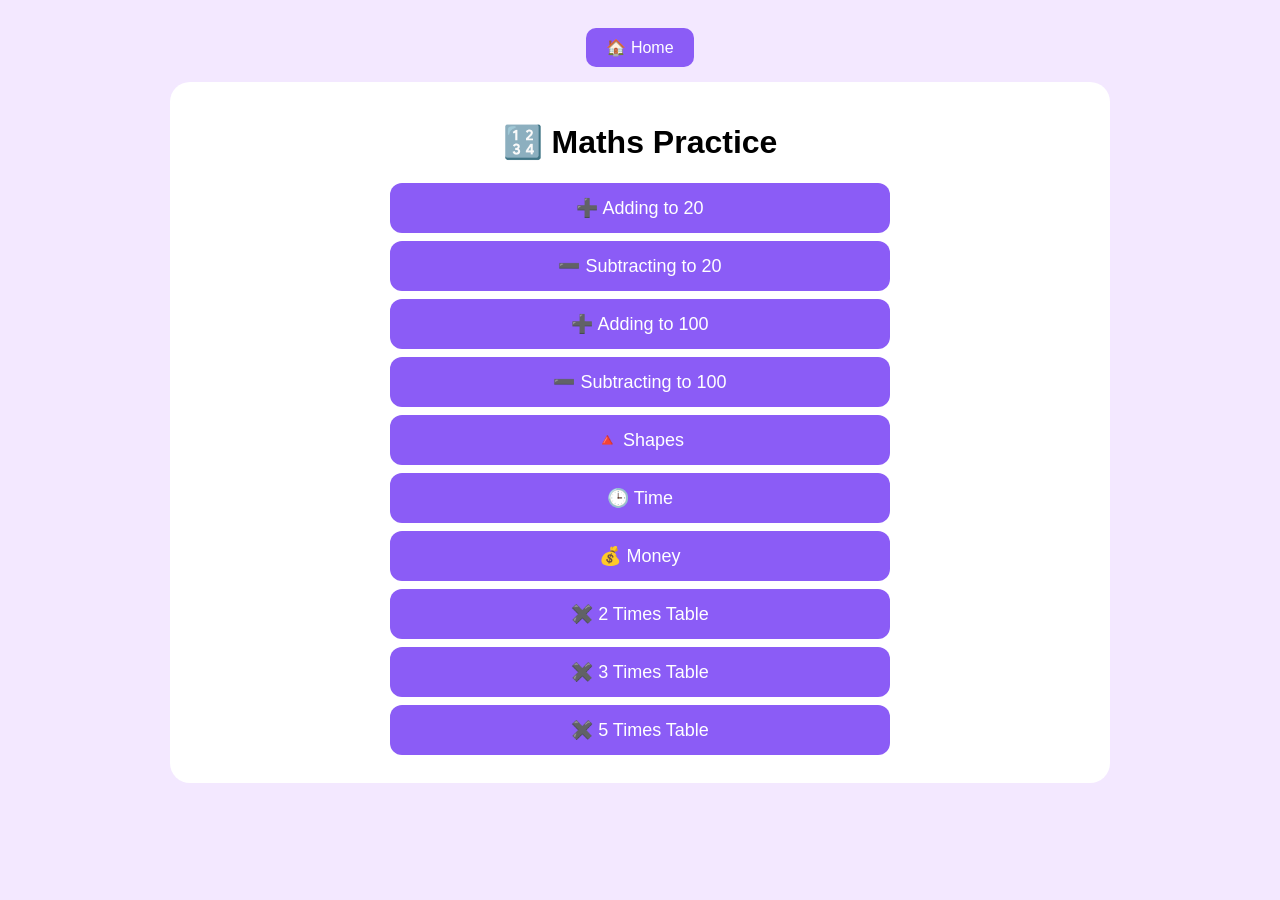
==== maths.html @ 7aa4fa1c "Add files via upload" ====
<!DOCTYPE html><html><head><meta charset="UTF-8"><meta name="viewport" content="width=device-width,initial-scale=1"><title>Maths Practice</title><style>body{font-family:Arial;background:#f3e8ff;padding:20px;text-align:center}.card{background:#fff;max-width:900px;margin:auto;padding:20px;border-radius:20px}.btn,.answer{display:block;width:100%;max-width:500px;margin:8px auto;padding:14px;border:none;border-radius:12px;background:#8b5cf6;color:#fff;font-size:18px}.home{display:inline-block;margin-bottom:15px;padding:10px 20px;background:#8b5cf6;color:#fff;text-decoration:none;border-radius:10px}</style></head><body><a class="home" href="index.html">🏠 Home</a><div class="card"><div id="menu"><h1>🔢 Maths Practice</h1><button class="btn" onclick="start('add20')">➕ Adding to 20</button><button class="btn" onclick="start('sub20')">➖ Subtracting to 20</button><button class="btn" onclick="start('add100')">➕ Adding to 100</button><button class="btn" onclick="start('sub100')">➖ Subtracting to 100</button><button class="btn" onclick="start('shapes')">🔺 Shapes</button><button class="btn" onclick="start('time')">🕒 Time</button><button class="btn" onclick="start('money')">💰 Money</button><button class="btn" onclick="start('tt2')">✖️ 2 Times Table</button><button class="btn" onclick="start('tt3')">✖️ 3 Times Table</button><button class="btn" onclick="start('tt5')">✖️ 5 Times Table</button></div><div id="quiz" style="display:none"><h2 id="prog"></h2><h2 id="question"></h2><div id="answers"></div></div></div><script>let cat='',qn=0,score=0,correct='';const TOTAL=10;const shapes=[['How many sides does a triangle have?','3',['2','3','4','5']],['Which shape has no corners?','Circle',['Circle','Square','Triangle','Rectangle']],['Which shape has 4 equal sides?','Square',['Rectangle','Circle','Square','Triangle']]];const times=[['Half past 3 is?','3:30',['3:15','3:30','3:45','4:00']],['One hour after 5 o'clock?','6',['4','5','6','7']],['Quarter past 4 is?','4:15',['4:15','4:30','4:45','5:15']]];const money=[['10p + 20p = ?','30p',['20p','30p','40p','50p']],['50p - 20p = ?','30p',['20p','30p','40p','50p']],['Which is worth more?','50p',['10p','20p','50p','5p']]];function r(n){return Math.floor(Math.random()*n)}function start(c){cat=c;qn=0;score=0;menu.style.display='none';quiz.style.display='block';nextQ()}function nextQ(){if(qn>=TOTAL){question.innerHTML='🏆 Finished!<br>Score: '+score+'/10';answers.innerHTML='<button class="btn" onclick="location.reload()">Play Again</button>';prog.innerHTML='';return;}prog.innerHTML='Question '+(qn+1)+' of 10 | Score '+score;let opts=[];switch(cat){case 'add20':{let a=r(11),b=r(11);correct=a+b;question.innerText=a+' + '+b+' = ?';break;}case 'sub20':{let a=10+r(11),b=r(a);correct=a-b;question.innerText=a+' - '+b+' = ?';break;}case 'add100':{let a=10+r(90),b=1+r(20);correct=a+b;question.innerText=a+' + '+b+' = ?';break;}case 'sub100':{let a=30+r(70),b=r(30);correct=a-b;question.innerText=a+' - '+b+' = ?';break;}case 'tt2':{let n=1+r(12);correct=n*2;question.innerText='2 × '+n+' = ?';break;}case 'tt3':{let n=1+r(12);correct=n*3;question.innerText='3 × '+n+' = ?';break;}case 'tt5':{let n=1+r(12);correct=n*5;question.innerText='5 × '+n+' = ?';break;}case 'shapes':{let s=shapes[r(shapes.length)];correct=s[1];question.innerText=s[0];opts=s[2];break;}case 'time':{let t=times[r(times.length)];correct=t[1];question.innerText=t[0];opts=t[2];break;}case 'money':{let m=money[r(money.length)];correct=m[1];question.innerText=m[0];opts=m[2];break;}}if(opts.length===0){opts=[correct];while(opts.length<4){let v=Number(correct)+(r(11)-5);if(!opts.includes(v))opts.push(v)}opts.sort(()=>Math.random()-.5)}answers.innerHTML='';opts.forEach(o=>{let b=document.createElement('button');b.className='answer';b.innerText=o;b.onclick=()=>{if(String(o)===String(correct))score++;qn++;nextQ()};answers.appendChild(b)})}</script></body></html>
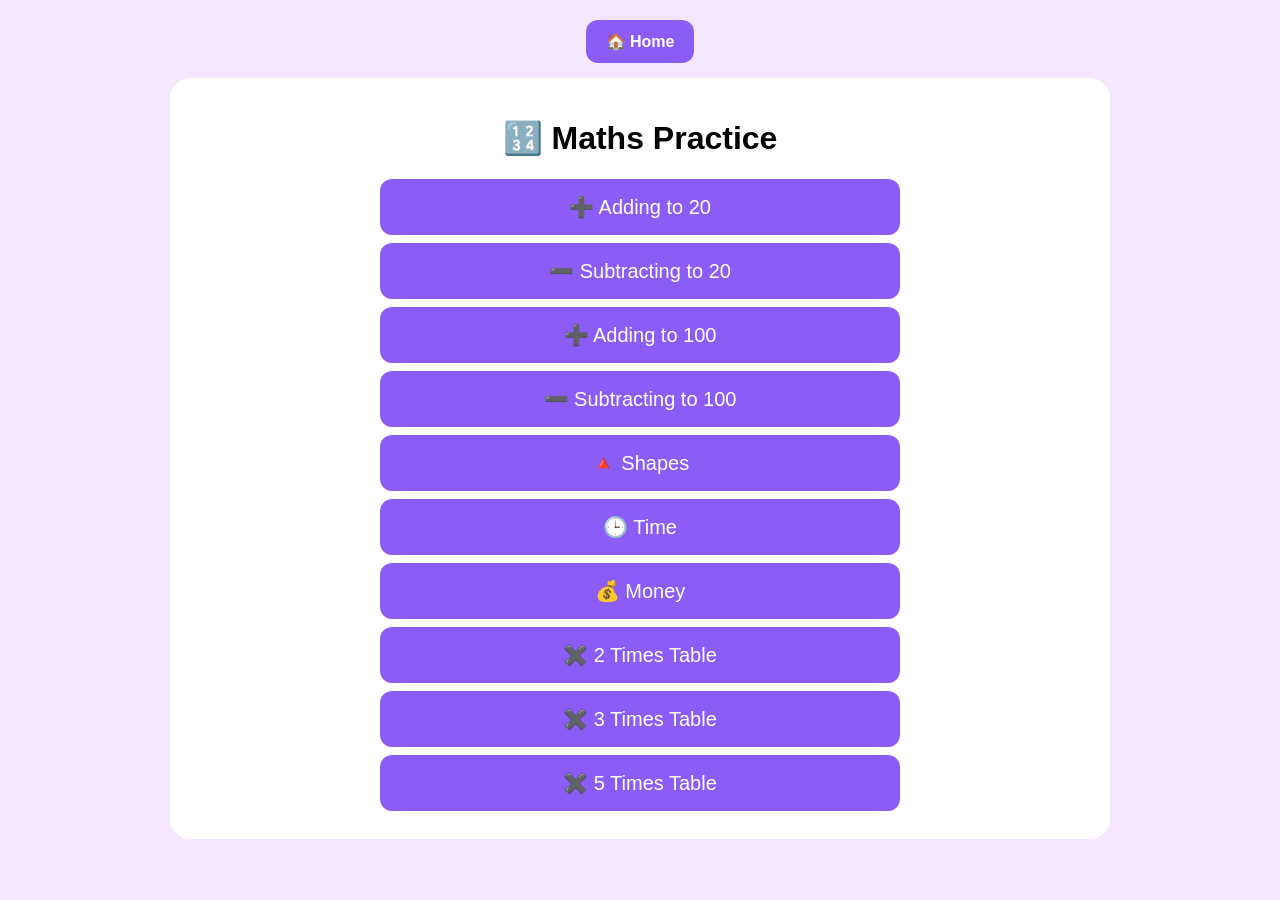
==== commit 1f6871ed: "Add files via upload" ====
--- a/maths.html
+++ b/maths.html
@@ -1 +1 @@
-<!DOCTYPE html><html><head><meta charset="UTF-8"><meta name="viewport" content="width=device-width,initial-scale=1"><title>Maths Practice</title><style>body{font-family:Arial;background:#f3e8ff;padding:20px;text-align:center}.card{background:#fff;max-width:900px;margin:auto;padding:20px;border-radius:20px}.btn,.answer{display:block;width:100%;max-width:500px;margin:8px auto;padding:14px;border:none;border-radius:12px;background:#8b5cf6;color:#fff;font-size:18px}.home{display:inline-block;margin-bottom:15px;padding:10px 20px;background:#8b5cf6;color:#fff;text-decoration:none;border-radius:10px}</style></head><body><a class="home" href="index.html">🏠 Home</a><div class="card"><div id="menu"><h1>🔢 Maths Practice</h1><button class="btn" onclick="start('add20')">➕ Adding to 20</button><button class="btn" onclick="start('sub20')">➖ Subtracting to 20</button><button class="btn" onclick="start('add100')">➕ Adding to 100</button><button class="btn" onclick="start('sub100')">➖ Subtracting to 100</button><button class="btn" onclick="start('shapes')">🔺 Shapes</button><button class="btn" onclick="start('time')">🕒 Time</button><button class="btn" onclick="start('money')">💰 Money</button><button class="btn" onclick="start('tt2')">✖️ 2 Times Table</button><button class="btn" onclick="start('tt3')">✖️ 3 Times Table</button><button class="btn" onclick="start('tt5')">✖️ 5 Times Table</button></div><div id="quiz" style="display:none"><h2 id="prog"></h2><h2 id="question"></h2><div id="answers"></div></div></div><script>let cat='',qn=0,score=0,correct='';const TOTAL=10;const shapes=[['How many sides does a triangle have?','3',['2','3','4','5']],['Which shape has no corners?','Circle',['Circle','Square','Triangle','Rectangle']],['Which shape has 4 equal sides?','Square',['Rectangle','Circle','Square','Triangle']]];const times=[['Half past 3 is?','3:30',['3:15','3:30','3:45','4:00']],['One hour after 5 o'clock?','6',['4','5','6','7']],['Quarter past 4 is?','4:15',['4:15','4:30','4:45','5:15']]];const money=[['10p + 20p = ?','30p',['20p','30p','40p','50p']],['50p - 20p = ?','30p',['20p','30p','40p','50p']],['Which is worth more?','50p',['10p','20p','50p','5p']]];function r(n){return Math.floor(Math.random()*n)}function start(c){cat=c;qn=0;score=0;menu.style.display='none';quiz.style.display='block';nextQ()}function nextQ(){if(qn>=TOTAL){question.innerHTML='🏆 Finished!<br>Score: '+score+'/10';answers.innerHTML='<button class="btn" onclick="location.reload()">Play Again</button>';prog.innerHTML='';return;}prog.innerHTML='Question '+(qn+1)+' of 10 | Score '+score;let opts=[];switch(cat){case 'add20':{let a=r(11),b=r(11);correct=a+b;question.innerText=a+' + '+b+' = ?';break;}case 'sub20':{let a=10+r(11),b=r(a);correct=a-b;question.innerText=a+' - '+b+' = ?';break;}case 'add100':{let a=10+r(90),b=1+r(20);correct=a+b;question.innerText=a+' + '+b+' = ?';break;}case 'sub100':{let a=30+r(70),b=r(30);correct=a-b;question.innerText=a+' - '+b+' = ?';break;}case 'tt2':{let n=1+r(12);correct=n*2;question.innerText='2 × '+n+' = ?';break;}case 'tt3':{let n=1+r(12);correct=n*3;question.innerText='3 × '+n+' = ?';break;}case 'tt5':{let n=1+r(12);correct=n*5;question.innerText='5 × '+n+' = ?';break;}case 'shapes':{let s=shapes[r(shapes.length)];correct=s[1];question.innerText=s[0];opts=s[2];break;}case 'time':{let t=times[r(times.length)];correct=t[1];question.innerText=t[0];opts=t[2];break;}case 'money':{let m=money[r(money.length)];correct=m[1];question.innerText=m[0];opts=m[2];break;}}if(opts.length===0){opts=[correct];while(opts.length<4){let v=Number(correct)+(r(11)-5);if(!opts.includes(v))opts.push(v)}opts.sort(()=>Math.random()-.5)}answers.innerHTML='';opts.forEach(o=>{let b=document.createElement('button');b.className='answer';b.innerText=o;b.onclick=()=>{if(String(o)===String(correct))score++;qn++;nextQ()};answers.appendChild(b)})}</script></body></html>+<!DOCTYPE html><html><head><meta charset="UTF-8"><meta name="viewport" content="width=device-width,initial-scale=1"><title>Maths Practice</title><style>body{font-family:Arial,sans-serif;background:#f3e8ff;margin:0;padding:20px;text-align:center}.home{display:inline-block;background:#8b5cf6;color:#fff;text-decoration:none;padding:12px 20px;border-radius:12px;margin-bottom:15px;font-weight:bold}.card{background:#fff;max-width:900px;margin:auto;border-radius:20px;padding:20px}.btn,.answer{display:block;width:100%;max-width:520px;margin:8px auto;padding:16px;border:none;border-radius:12px;background:#8b5cf6;color:#fff;font-size:20px}.answer{background:#60a5fa}</style></head><body><a href="index.html" class="home">🏠 Home</a><div class="card"><div id="menu"><h1>🔢 Maths Practice</h1><button class="btn" data-cat="add20">➕ Adding to 20</button><button class="btn" data-cat="sub20">➖ Subtracting to 20</button><button class="btn" data-cat="add100">➕ Adding to 100</button><button class="btn" data-cat="sub100">➖ Subtracting to 100</button><button class="btn" data-cat="shapes">🔺 Shapes</button><button class="btn" data-cat="time">🕒 Time</button><button class="btn" data-cat="money">💰 Money</button><button class="btn" data-cat="tt2">✖️ 2 Times Table</button><button class="btn" data-cat="tt3">✖️ 3 Times Table</button><button class="btn" data-cat="tt5">✖️ 5 Times Table</button></div><div id="quiz" style="display:none"><h2 id="progress"></h2><h2 id="question"></h2><div id="answers"></div></div></div><script>const TOTAL=10;let cat='',q=0,score=0,correct;const shapes=[{q:'How many sides does a triangle have?',a:'3',o:['2','3','4','5']},{q:'Which shape has no corners?',a:'Circle',o:['Circle','Square','Triangle','Rectangle']},{q:'Which shape has 4 equal sides?',a:'Square',o:['Rectangle','Circle','Square','Triangle']}];const times=[{q:'Half past 3 is?',a:'3:30',o:['3:15','3:30','3:45','4:00']},{q:'One hour after 5 o'clock?',a:'6',o:['4','5','6','7']},{q:'Quarter past 4 is?',a:'4:15',o:['4:15','4:30','4:45','5:15']}];const money=[{q:'10p + 20p = ?',a:'30p',o:['20p','30p','40p','50p']},{q:'50p - 20p = ?',a:'30p',o:['20p','30p','40p','50p']},{q:'Which is worth more?',a:'50p',o:['10p','20p','50p','5p']}];document.querySelectorAll('[data-cat]').forEach(b=>b.addEventListener('click',()=>startQuiz(b.dataset.cat)));function r(n){return Math.floor(Math.random()*n)}function startQuiz(c){cat=c;q=0;score=0;document.getElementById('menu').style.display='none';document.getElementById('quiz').style.display='block';nextQ()}function nextQ(){if(q>=TOTAL){finish();return;}document.getElementById('progress').textContent='Question '+(q+1)+' of 10 • Score '+score;let options=[];let text='';if(cat==='add20'){let a=r(11),b=r(11);correct=a+b;text=a+' + '+b+' = ?'}else if(cat==='sub20'){let a=10+r(11),b=r(a);correct=a-b;text=a+' - '+b+' = ?'}else if(cat==='add100'){let a=10+r(90),b=1+r(20);correct=a+b;text=a+' + '+b+' = ?'}else if(cat==='sub100'){let a=30+r(70),b=r(30);correct=a-b;text=a+' - '+b+' = ?'}else if(cat==='tt2'){let n=1+r(12);correct=n*2;text='2 × '+n+' = ?'}else if(cat==='tt3'){let n=1+r(12);correct=n*3;text='3 × '+n+' = ?'}else if(cat==='tt5'){let n=1+r(12);correct=n*5;text='5 × '+n+' = ?'}else if(cat==='shapes'){let s=shapes[r(shapes.length)];text=s.q;correct=s.a;options=s.o.slice()}else if(cat==='time'){let t=times[r(times.length)];text=t.q;correct=t.a;options=t.o.slice()}else if(cat==='money'){let m=money[r(money.length)];text=m.q;correct=m.a;options=m.o.slice()}document.getElementById('question').textContent=text;if(options.length===0){options=[correct];while(options.length<4){let v=correct+(r(11)-5);if(!options.includes(v))options.push(v)}options.sort(()=>Math.random()-0.5)}let ad=document.getElementById('answers');ad.innerHTML='';options.forEach(o=>{let b=document.createElement('button');b.className='answer';b.textContent=o;b.addEventListener('click',()=>{if(String(o)===String(correct))score++;q++;nextQ();});ad.appendChild(b);});}function finish(){document.getElementById('progress').textContent='';document.getElementById('question').innerHTML='🏆 Well Done!<br>Score: '+score+'/10';document.getElementById('answers').innerHTML='<button class="btn" onclick="location.reload()">Play Again</button>';}</script></body></html>
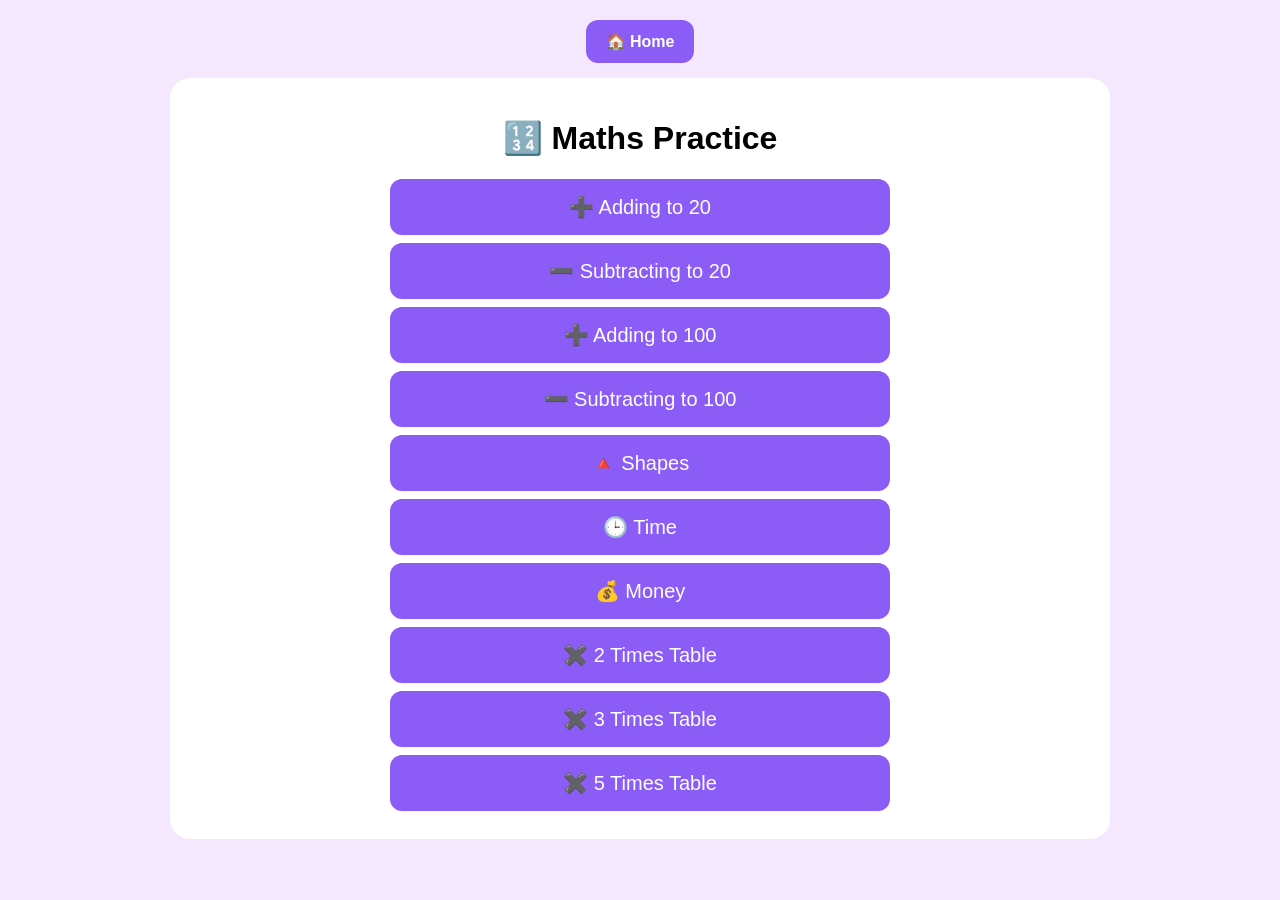
==== commit a5a90542: "Refactor maths.html for improved structure and readability" ====
--- a/maths.html
+++ b/maths.html
@@ -1 +1,342 @@
-<!DOCTYPE html><html><head><meta charset="UTF-8"><meta name="viewport" content="width=device-width,initial-scale=1"><title>Maths Practice</title><style>body{font-family:Arial,sans-serif;background:#f3e8ff;margin:0;padding:20px;text-align:center}.home{display:inline-block;background:#8b5cf6;color:#fff;text-decoration:none;padding:12px 20px;border-radius:12px;margin-bottom:15px;font-weight:bold}.card{background:#fff;max-width:900px;margin:auto;border-radius:20px;padding:20px}.btn,.answer{display:block;width:100%;max-width:520px;margin:8px auto;padding:16px;border:none;border-radius:12px;background:#8b5cf6;color:#fff;font-size:20px}.answer{background:#60a5fa}</style></head><body><a href="index.html" class="home">🏠 Home</a><div class="card"><div id="menu"><h1>🔢 Maths Practice</h1><button class="btn" data-cat="add20">➕ Adding to 20</button><button class="btn" data-cat="sub20">➖ Subtracting to 20</button><button class="btn" data-cat="add100">➕ Adding to 100</button><button class="btn" data-cat="sub100">➖ Subtracting to 100</button><button class="btn" data-cat="shapes">🔺 Shapes</button><button class="btn" data-cat="time">🕒 Time</button><button class="btn" data-cat="money">💰 Money</button><button class="btn" data-cat="tt2">✖️ 2 Times Table</button><button class="btn" data-cat="tt3">✖️ 3 Times Table</button><button class="btn" data-cat="tt5">✖️ 5 Times Table</button></div><div id="quiz" style="display:none"><h2 id="progress"></h2><h2 id="question"></h2><div id="answers"></div></div></div><script>const TOTAL=10;let cat='',q=0,score=0,correct;const shapes=[{q:'How many sides does a triangle have?',a:'3',o:['2','3','4','5']},{q:'Which shape has no corners?',a:'Circle',o:['Circle','Square','Triangle','Rectangle']},{q:'Which shape has 4 equal sides?',a:'Square',o:['Rectangle','Circle','Square','Triangle']}];const times=[{q:'Half past 3 is?',a:'3:30',o:['3:15','3:30','3:45','4:00']},{q:'One hour after 5 o'clock?',a:'6',o:['4','5','6','7']},{q:'Quarter past 4 is?',a:'4:15',o:['4:15','4:30','4:45','5:15']}];const money=[{q:'10p + 20p = ?',a:'30p',o:['20p','30p','40p','50p']},{q:'50p - 20p = ?',a:'30p',o:['20p','30p','40p','50p']},{q:'Which is worth more?',a:'50p',o:['10p','20p','50p','5p']}];document.querySelectorAll('[data-cat]').forEach(b=>b.addEventListener('click',()=>startQuiz(b.dataset.cat)));function r(n){return Math.floor(Math.random()*n)}function startQuiz(c){cat=c;q=0;score=0;document.getElementById('menu').style.display='none';document.getElementById('quiz').style.display='block';nextQ()}function nextQ(){if(q>=TOTAL){finish();return;}document.getElementById('progress').textContent='Question '+(q+1)+' of 10 • Score '+score;let options=[];let text='';if(cat==='add20'){let a=r(11),b=r(11);correct=a+b;text=a+' + '+b+' = ?'}else if(cat==='sub20'){let a=10+r(11),b=r(a);correct=a-b;text=a+' - '+b+' = ?'}else if(cat==='add100'){let a=10+r(90),b=1+r(20);correct=a+b;text=a+' + '+b+' = ?'}else if(cat==='sub100'){let a=30+r(70),b=r(30);correct=a-b;text=a+' - '+b+' = ?'}else if(cat==='tt2'){let n=1+r(12);correct=n*2;text='2 × '+n+' = ?'}else if(cat==='tt3'){let n=1+r(12);correct=n*3;text='3 × '+n+' = ?'}else if(cat==='tt5'){let n=1+r(12);correct=n*5;text='5 × '+n+' = ?'}else if(cat==='shapes'){let s=shapes[r(shapes.length)];text=s.q;correct=s.a;options=s.o.slice()}else if(cat==='time'){let t=times[r(times.length)];text=t.q;correct=t.a;options=t.o.slice()}else if(cat==='money'){let m=money[r(money.length)];text=m.q;correct=m.a;options=m.o.slice()}document.getElementById('question').textContent=text;if(options.length===0){options=[correct];while(options.length<4){let v=correct+(r(11)-5);if(!options.includes(v))options.push(v)}options.sort(()=>Math.random()-0.5)}let ad=document.getElementById('answers');ad.innerHTML='';options.forEach(o=>{let b=document.createElement('button');b.className='answer';b.textContent=o;b.addEventListener('click',()=>{if(String(o)===String(correct))score++;q++;nextQ();});ad.appendChild(b);});}function finish(){document.getElementById('progress').textContent='';document.getElementById('question').innerHTML='🏆 Well Done!<br>Score: '+score+'/10';document.getElementById('answers').innerHTML='<button class="btn" onclick="location.reload()">Play Again</button>';}</script></body></html>+<!DOCTYPE html>
+<html lang="en">
+
+<head>
+<meta charset="UTF-8">
+<meta name="viewport" content="width=device-width, initial-scale=1">
+
+<title>Maths Practice</title>
+
+<style>
+
+body{
+    font-family:Arial,sans-serif;
+    background:#f3e8ff;
+    margin:0;
+    padding:20px;
+    text-align:center;
+}
+
+.home{
+    display:inline-block;
+    background:#8b5cf6;
+    color:white;
+    text-decoration:none;
+    padding:12px 20px;
+    border-radius:12px;
+    margin-bottom:15px;
+    font-weight:bold;
+}
+
+.card{
+    background:white;
+    max-width:900px;
+    margin:auto;
+    border-radius:20px;
+    padding:20px;
+}
+
+.btn{
+    display:block;
+    width:100%;
+    max-width:500px;
+    margin:8px auto;
+    padding:16px;
+    border:none;
+    border-radius:12px;
+    background:#8b5cf6;
+    color:white;
+    font-size:20px;
+}
+
+.answer{
+    display:block;
+    width:100%;
+    max-width:400px;
+    margin:8px auto;
+    padding:16px;
+    border:none;
+    border-radius:12px;
+    background:#60a5fa;
+    color:white;
+    font-size:20px;
+}
+
+</style>
+</head>
+
+<body>
+
+<a href="index.html" class="home">🏠 Home</a>
+
+<div class="card">
+
+<div id="menu">
+
+<h1>🔢 Maths Practice</h1>
+
+<button class="btn" onclick="startQuiz('add20')">➕ Adding to 20</button>
+
+<button class="btn" onclick="startQuiz('sub20')">➖ Subtracting to 20</button>
+
+<button class="btn" onclick="startQuiz('add100')">➕ Adding to 100</button>
+
+<button class="btn" onclick="startQuiz('sub100')">➖ Subtracting to 100</button>
+
+<button class="btn" onclick="startQuiz('shapes')">🔺 Shapes</button>
+
+<button class="btn" onclick="startQuiz('time')">🕒 Time</button>
+
+<button class="btn" onclick="startQuiz('money')">💰 Money</button>
+
+<button class="btn" onclick="startQuiz('tt2')">✖️ 2 Times Table</button>
+
+<button class="btn" onclick="startQuiz('tt3')">✖️ 3 Times Table</button>
+
+<button class="btn" onclick="startQuiz('tt5')">✖️ 5 Times Table</button>
+
+</div>
+
+<div id="quiz" style="display:none;">
+
+<h2 id="progress"></h2>
+
+<h2 id="question"></h2>
+
+<div id="answers"></div>
+
+</div>
+
+</div>
+
+<script>
+
+var category="";
+var questionNumber=0;
+var score=0;
+var correctAnswer="";
+var TOTAL=10;
+
+function random(max){
+    return Math.floor(Math.random()*max);
+}
+
+function startQuiz(cat){
+
+    category=cat;
+    questionNumber=0;
+    score=0;
+
+    document.getElementById("menu").style.display="none";
+    document.getElementById("quiz").style.display="block";
+
+    nextQuestion();
+}
+
+function nextQuestion(){
+
+    if(questionNumber>=TOTAL){
+
+        finishQuiz();
+        return;
+    }
+
+    document.getElementById("progress").innerHTML=
+    "Question "
+    +(questionNumber+1)
+    +" of 10 - Score "
+    +score;
+
+    generateQuestion();
+}
+
+function generateQuestion(){
+
+    var question="";
+    var options=[];
+
+    if(category==="add20"){
+
+        var a=random(11);
+        var b=random(11);
+
+        correctAnswer=a+b;
+
+        question=a+" + "+b+" = ?";
+    }
+
+    else if(category==="sub20"){
+
+        var a=10+random(11);
+        var b=random(a);
+
+        correctAnswer=a-b;
+
+        question=a+" - "+b+" = ?";
+    }
+
+    else if(category==="add100"){
+
+        var a=10+random(90);
+        var b=1+random(20);
+
+        correctAnswer=a+b;
+
+        question=a+" + "+b+" = ?";
+    }
+
+    else if(category==="sub100"){
+
+        var a=30+random(70);
+        var b=random(30);
+
+        correctAnswer=a-b;
+
+        question=a+" - "+b+" = ?";
+    }
+
+    else if(category==="tt2"){
+
+        var n=1+random(12);
+
+        correctAnswer=n*2;
+
+        question="2 × "+n+" = ?";
+    }
+
+    else if(category==="tt3"){
+
+        var n=1+random(12);
+
+        correctAnswer=n*3;
+
+        question="3 × "+n+" = ?";
+    }
+
+    else if(category==="tt5"){
+
+        var n=1+random(12);
+
+        correctAnswer=n*5;
+
+        question="5 × "+n+" = ?";
+    }
+
+    else if(category==="shapes"){
+
+        var qs=[
+            ["How many sides does a triangle have?","3",["2","3","4","5"]],
+            ["Which shape has no corners?","Circle",["Circle","Square","Triangle","Rectangle"]],
+            ["Which shape has 4 equal sides?","Square",["Rectangle","Circle","Square","Triangle"]]
+        ];
+
+        var pick=qs[random(qs.length)];
+
+        question=pick[0];
+        correctAnswer=pick[1];
+        options=pick[2];
+    }
+
+    else if(category==="time"){
+
+        var qs=[
+            ["Half past 3 is?","3:30",["3:15","3:30","3:45","4:00"]],
+            ["One hour after 5 o'clock?","6",["4","5","6","7"]],
+            ["Quarter past 4 is?","4:15",["4:15","4:30","4:45","5:15"]]
+        ];
+
+        var pick=qs[random(qs.length)];
+
+        question=pick[0];
+        correctAnswer=pick[1];
+        options=pick[2];
+    }
+
+    else if(category==="money"){
+
+        var qs=[
+            ["10p + 20p = ?","30p",["20p","30p","40p","50p"]],
+            ["50p - 20p = ?","30p",["20p","30p","40p","50p"]],
+            ["Which is worth more?","50p",["10p","20p","50p","5p"]]
+        ];
+
+        var pick=qs[random(qs.length)];
+
+        question=pick[0];
+        correctAnswer=pick[1];
+        options=pick[2];
+    }
+
+    document.getElementById("question").innerHTML=
+    question;
+
+    if(options.length===0){
+
+        options=[correctAnswer];
+
+        while(options.length<4){
+
+            var fake=
+            correctAnswer+
+            (random(11)-5);
+
+            if(options.indexOf(fake)===-1){
+                options.push(fake);
+            }
+        }
+    }
+
+    options.sort(function(){
+        return Math.random()-0.5;
+    });
+
+    var container=
+    document.getElementById("answers");
+
+    container.innerHTML="";
+
+    for(var i=0;i<options.length;i++){
+
+        var btn=
+        document.createElement("button");
+
+        btn.className="answer";
+
+        btn.innerHTML=options[i];
+
+        btn.onclick=(function(value){
+
+            return function(){
+
+                if(String(value)===String(correctAnswer)){
+                    score++;
+                }
+
+                questionNumber++;
+
+                nextQuestion();
+            };
+
+        })(options[i]);
+
+        container.appendChild(btn);
+    }
+}
+
+function finishQuiz(){
+
+    document.getElementById("progress").innerHTML="";
+
+    document.getElementById("question").innerHTML=
+    "🏆 Well Done!<br><br>Score: "
+    +score+
+    "/10";
+
+    document.getElementById("answers").innerHTML=
+    '<button class="btn" onclick="location.reload()">Play Again</button>';
+}
+
+</script>
+
+</body>
+</html>
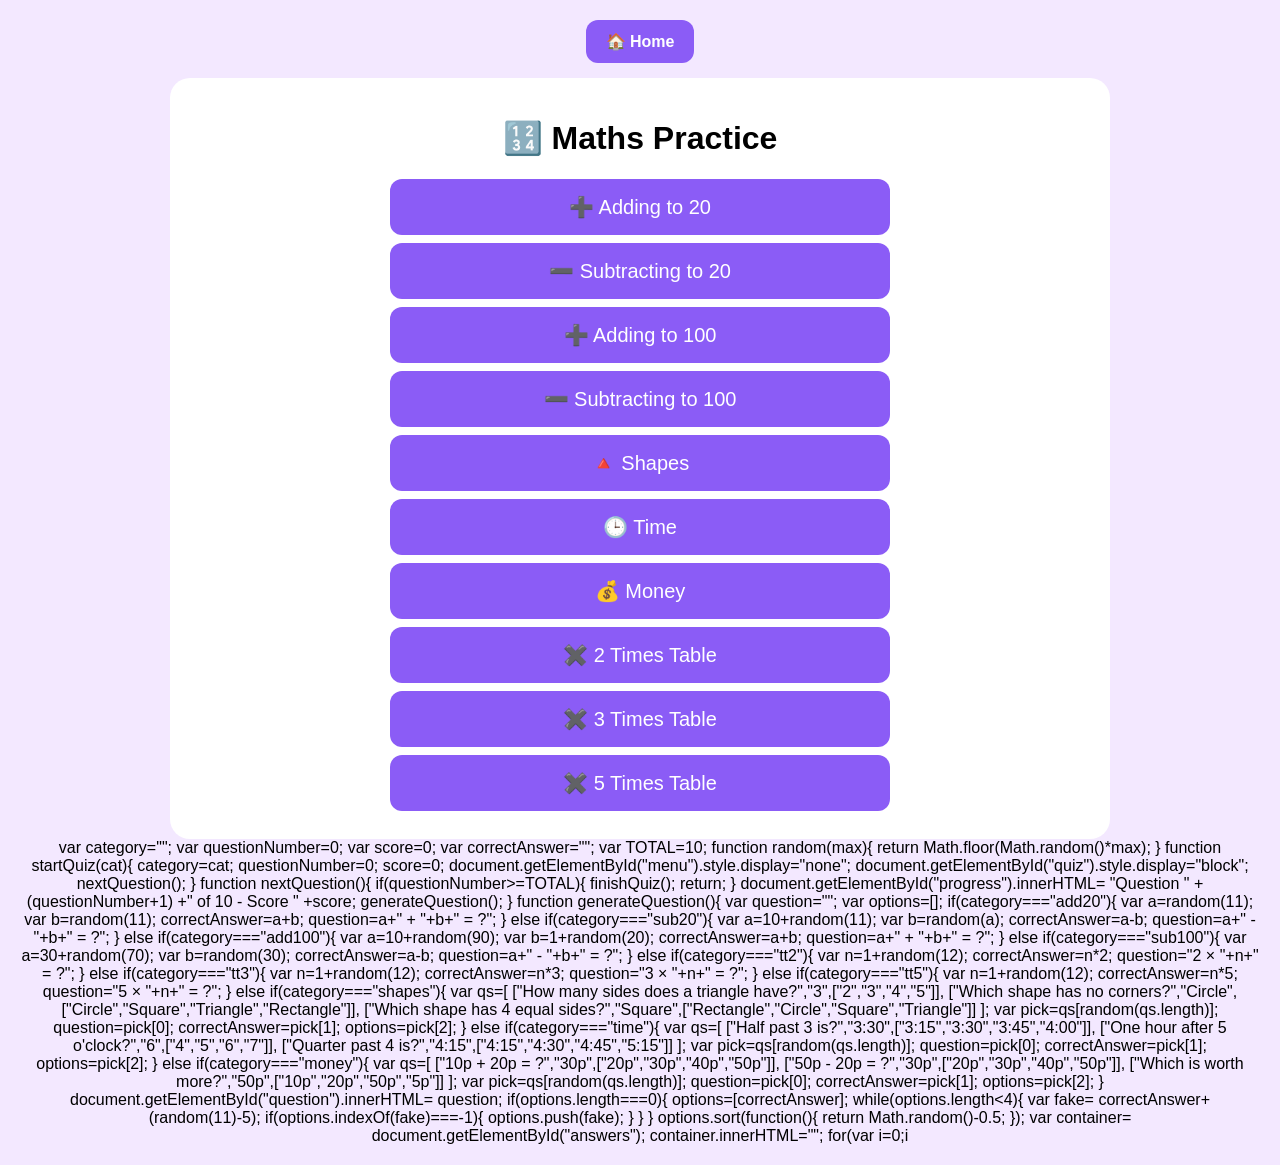
==== commit 350e3fba: "Add startQuiz function to alert user name" ====
--- a/maths.html
+++ b/maths.html
@@ -111,6 +111,12 @@
 
 <script>
 
+function startQuiz(name){
+    alert(name);
+}
+
+</script>
+
 var category="";
 var questionNumber=0;
 var score=0;
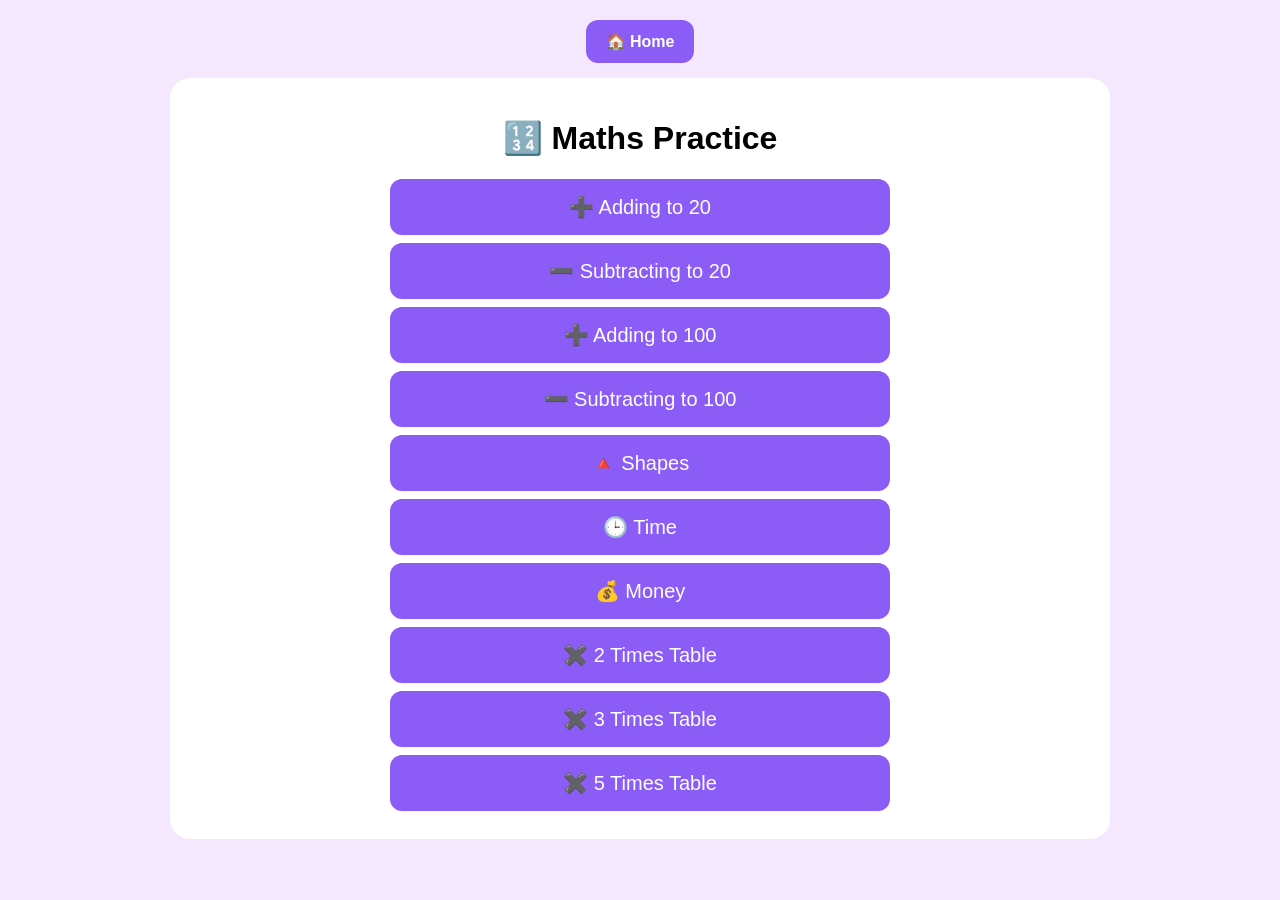
==== commit d349ebf6: "Remove quiz logic from maths.html Removed quiz-related variables and functions from maths.html." ====
--- a/maths.html
+++ b/maths.html
@@ -116,233 +116,3 @@
 }
 
 </script>
-
-var category="";
-var questionNumber=0;
-var score=0;
-var correctAnswer="";
-var TOTAL=10;
-
-function random(max){
-    return Math.floor(Math.random()*max);
-}
-
-function startQuiz(cat){
-
-    category=cat;
-    questionNumber=0;
-    score=0;
-
-    document.getElementById("menu").style.display="none";
-    document.getElementById("quiz").style.display="block";
-
-    nextQuestion();
-}
-
-function nextQuestion(){
-
-    if(questionNumber>=TOTAL){
-
-        finishQuiz();
-        return;
-    }
-
-    document.getElementById("progress").innerHTML=
-    "Question "
-    +(questionNumber+1)
-    +" of 10 - Score "
-    +score;
-
-    generateQuestion();
-}
-
-function generateQuestion(){
-
-    var question="";
-    var options=[];
-
-    if(category==="add20"){
-
-        var a=random(11);
-        var b=random(11);
-
-        correctAnswer=a+b;
-
-        question=a+" + "+b+" = ?";
-    }
-
-    else if(category==="sub20"){
-
-        var a=10+random(11);
-        var b=random(a);
-
-        correctAnswer=a-b;
-
-        question=a+" - "+b+" = ?";
-    }
-
-    else if(category==="add100"){
-
-        var a=10+random(90);
-        var b=1+random(20);
-
-        correctAnswer=a+b;
-
-        question=a+" + "+b+" = ?";
-    }
-
-    else if(category==="sub100"){
-
-        var a=30+random(70);
-        var b=random(30);
-
-        correctAnswer=a-b;
-
-        question=a+" - "+b+" = ?";
-    }
-
-    else if(category==="tt2"){
-
-        var n=1+random(12);
-
-        correctAnswer=n*2;
-
-        question="2 × "+n+" = ?";
-    }
-
-    else if(category==="tt3"){
-
-        var n=1+random(12);
-
-        correctAnswer=n*3;
-
-        question="3 × "+n+" = ?";
-    }
-
-    else if(category==="tt5"){
-
-        var n=1+random(12);
-
-        correctAnswer=n*5;
-
-        question="5 × "+n+" = ?";
-    }
-
-    else if(category==="shapes"){
-
-        var qs=[
-            ["How many sides does a triangle have?","3",["2","3","4","5"]],
-            ["Which shape has no corners?","Circle",["Circle","Square","Triangle","Rectangle"]],
-            ["Which shape has 4 equal sides?","Square",["Rectangle","Circle","Square","Triangle"]]
-        ];
-
-        var pick=qs[random(qs.length)];
-
-        question=pick[0];
-        correctAnswer=pick[1];
-        options=pick[2];
-    }
-
-    else if(category==="time"){
-
-        var qs=[
-            ["Half past 3 is?","3:30",["3:15","3:30","3:45","4:00"]],
-            ["One hour after 5 o'clock?","6",["4","5","6","7"]],
-            ["Quarter past 4 is?","4:15",["4:15","4:30","4:45","5:15"]]
-        ];
-
-        var pick=qs[random(qs.length)];
-
-        question=pick[0];
-        correctAnswer=pick[1];
-        options=pick[2];
-    }
-
-    else if(category==="money"){
-
-        var qs=[
-            ["10p + 20p = ?","30p",["20p","30p","40p","50p"]],
-            ["50p - 20p = ?","30p",["20p","30p","40p","50p"]],
-            ["Which is worth more?","50p",["10p","20p","50p","5p"]]
-        ];
-
-        var pick=qs[random(qs.length)];
-
-        question=pick[0];
-        correctAnswer=pick[1];
-        options=pick[2];
-    }
-
-    document.getElementById("question").innerHTML=
-    question;
-
-    if(options.length===0){
-
-        options=[correctAnswer];
-
-        while(options.length<4){
-
-            var fake=
-            correctAnswer+
-            (random(11)-5);
-
-            if(options.indexOf(fake)===-1){
-                options.push(fake);
-            }
-        }
-    }
-
-    options.sort(function(){
-        return Math.random()-0.5;
-    });
-
-    var container=
-    document.getElementById("answers");
-
-    container.innerHTML="";
-
-    for(var i=0;i<options.length;i++){
-
-        var btn=
-        document.createElement("button");
-
-        btn.className="answer";
-
-        btn.innerHTML=options[i];
-
-        btn.onclick=(function(value){
-
-            return function(){
-
-                if(String(value)===String(correctAnswer)){
-                    score++;
-                }
-
-                questionNumber++;
-
-                nextQuestion();
-            };
-
-        })(options[i]);
-
-        container.appendChild(btn);
-    }
-}
-
-function finishQuiz(){
-
-    document.getElementById("progress").innerHTML="";
-
-    document.getElementById("question").innerHTML=
-    "🏆 Well Done!<br><br>Score: "
-    +score+
-    "/10";
-
-    document.getElementById("answers").innerHTML=
-    '<button class="btn" onclick="location.reload()">Play Again</button>';
-}
-
-</script>
-
-</body>
-</html>
